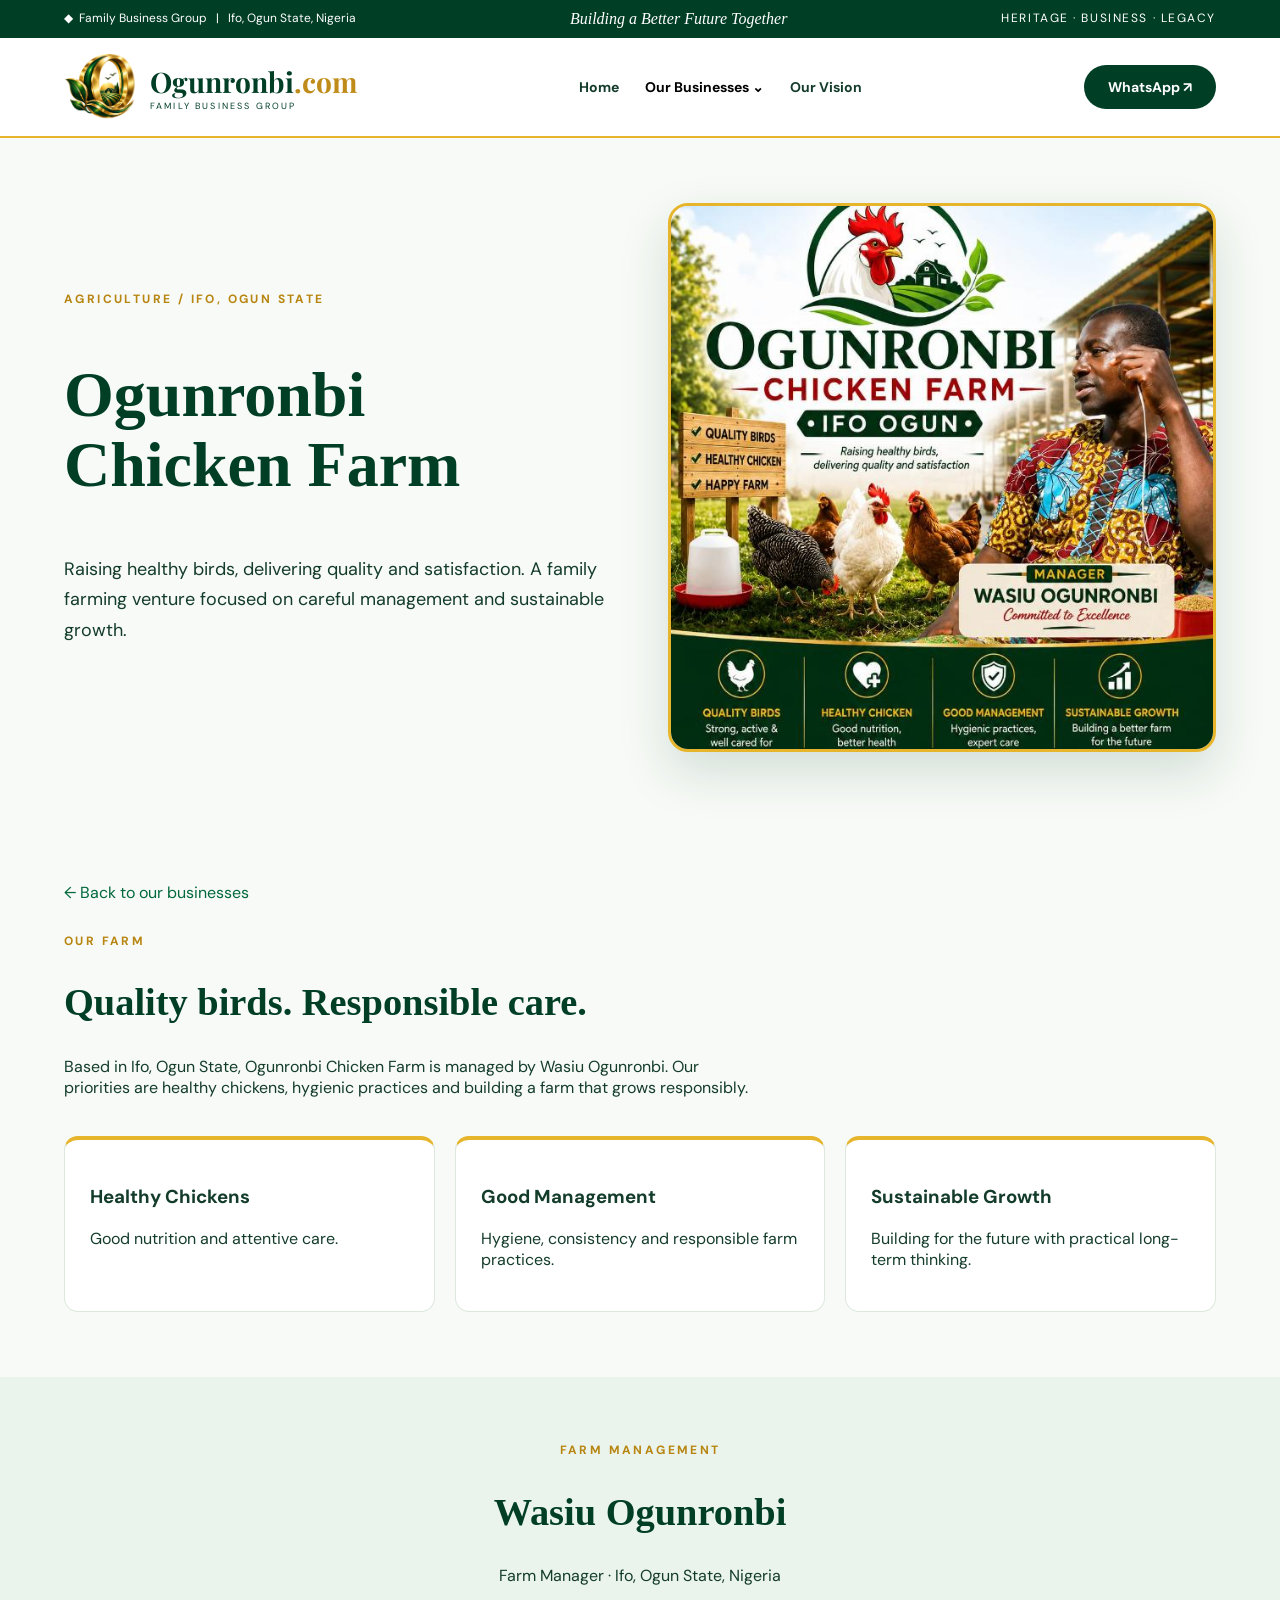
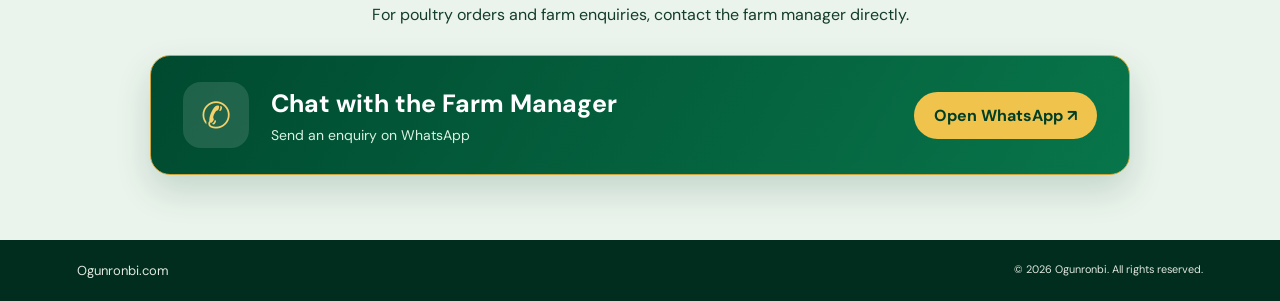
==== chicken-farm/index.html @ e9965660 "Serve Chicken Farm at clean directory URL on GitHub Pages" ====
<!doctype html><html lang="en-GB"><head><meta charset="utf-8"><base href="/"><meta name="viewport" content="width=device-width,initial-scale=1"><meta name="theme-color" content="#0d3d2a"><meta name="description" content="Ogunronbi Chicken Farm in Ifo, Ogun State, Nigeria."><title>Ogunronbi Chicken Farm | Ogunronbi.com</title><link rel="icon" href="logo.png" type="image/png"><link rel="stylesheet" href="styles.css"><link rel="stylesheet" href="chicken-farm.css"></head><body><div class="topbar"><span>◆ &nbsp;Family Business Group &nbsp; | &nbsp; Ifo, Ogun State, Nigeria</span><em>Building a Better Future Together</em><span class="topbar-right">HERITAGE · BUSINESS · LEGACY</span></div>
<header class="site-header"><a class="brand" href="/" aria-label="Ogunronbi home"><img class="brand-logo-image" src="logo.png" alt="" width="74" height="74"><span class="brand-copy"><strong>Ogunronbi<span>.com</span></strong><small>FAMILY BUSINESS GROUP</small></span></a><button class="menu-toggle" type="button" aria-label="Open navigation" aria-controls="main-nav" aria-expanded="false">☰</button><nav id="main-nav" aria-label="Main navigation"><a href="/">Home</a><div class="nav-dropdown"><button type="button" aria-expanded="false" aria-controls="business-menu">Our Businesses <span aria-hidden="true">⌄</span></button><div id="business-menu" class="dropdown-menu"><a href="/#businesses">All businesses</a><a href="https://imotech.solutions/" target="_blank" rel="noopener noreferrer">ImoTech Solutions</a><a href="/chicken-farm/">Chicken Farm</a></div></div><a href="/#vision">Our Vision</a></nav><a class="header-cta" href="#farm-contact">WhatsApp ↗</a></header><main><section class="farm-hero farm-hero-image"><div class="farm-hero-content"><p class="eyebrow">AGRICULTURE / IFO, OGUN STATE</p><h1>Ogunronbi<br>Chicken Farm</h1><p>Raising healthy birds, delivering quality and satisfaction. A family farming venture focused on careful management and sustainable growth.</p></div><div class="farm-hero-visual"><img src="mikeLOGO.png" alt="Ogunronbi Chicken Farm artwork showing healthy chickens, the farm identity and manager Wasiu Ogunronbi"></div></section><section class="section"><a class="back-link" href="/#businesses">← Back to our businesses</a><p class="eyebrow">OUR FARM</p><h2>Quality birds. Responsible care.</h2><p style="max-width:700px;color:var(--muted);margin:24px 0 38px">Based in Ifo, Ogun State, Ogunronbi Chicken Farm is managed by Wasiu Ogunronbi. Our priorities are healthy chickens, hygienic practices and building a farm that grows responsibly.</p><div class="farm-details"><article><h3>Healthy Chickens</h3><p>Good nutrition and attentive care.</p></article><article><h3>Good Management</h3><p>Hygiene, consistency and responsible farm practices.</p></article><article><h3>Sustainable Growth</h3><p>Building for the future with practical long-term thinking.</p></article></div></section><section class="section contact" id="farm-contact"><p class="eyebrow">FARM MANAGEMENT</p><h2>Wasiu Ogunronbi</h2><p>Farm Manager · Ifo, Ogun State, Nigeria</p><p class="farm-contact-intro">For poultry orders and farm enquiries, contact the farm manager directly.</p><a class="whatsapp-card" href="https://wa.me/2348039232934" target="_blank" rel="noopener noreferrer" aria-label="Chat with Wasiu Ogunronbi on WhatsApp"><span class="whatsapp-card-icon" aria-hidden="true">✆</span><span class="whatsapp-card-copy"><strong>Chat with the Farm Manager</strong><span>Send an enquiry on WhatsApp</span></span><span class="whatsapp-card-action" aria-hidden="true">Open WhatsApp ↗</span></a></section></main><footer><span>Ogunronbi.com</span><small>© <span id="year"></span> Ogunronbi. All rights reserved.</small></footer><script>document.getElementById('year').textContent=new Date().getFullYear()</script><script src="site.js" defer></script></body></html>
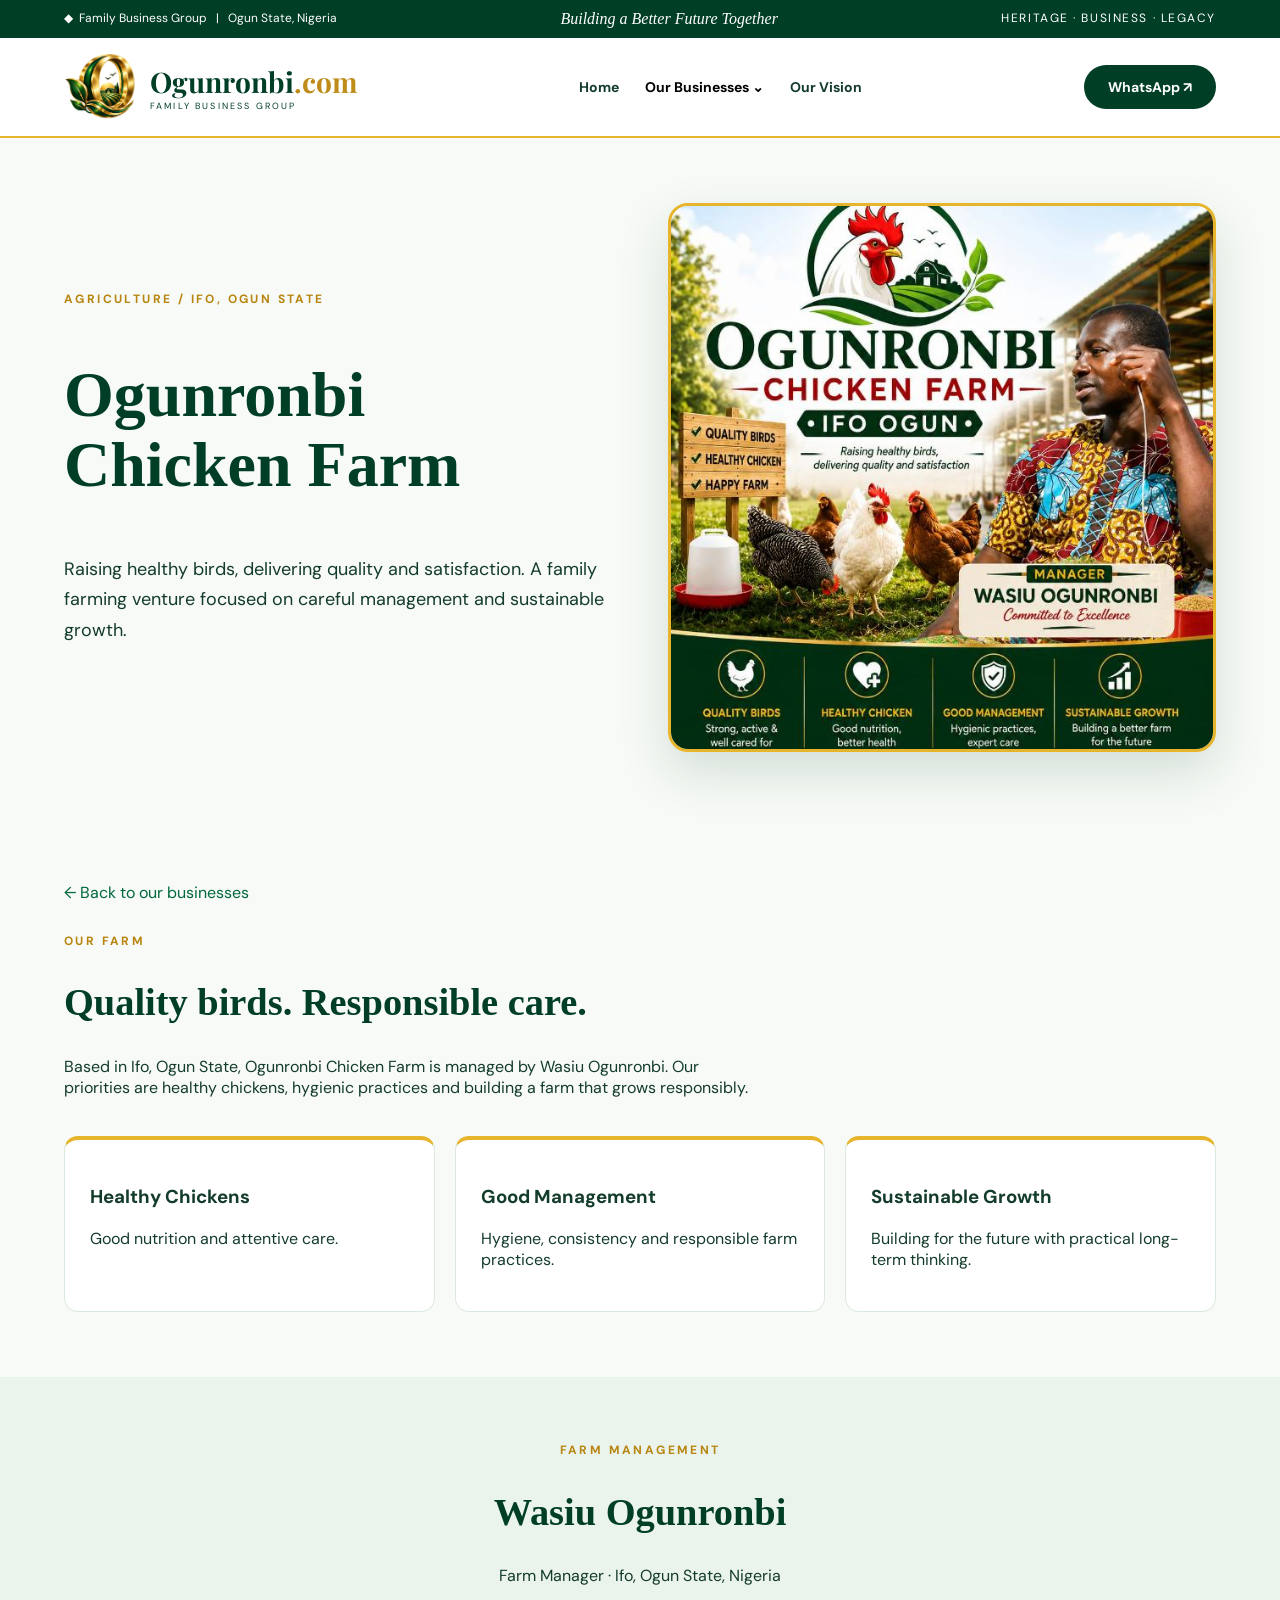
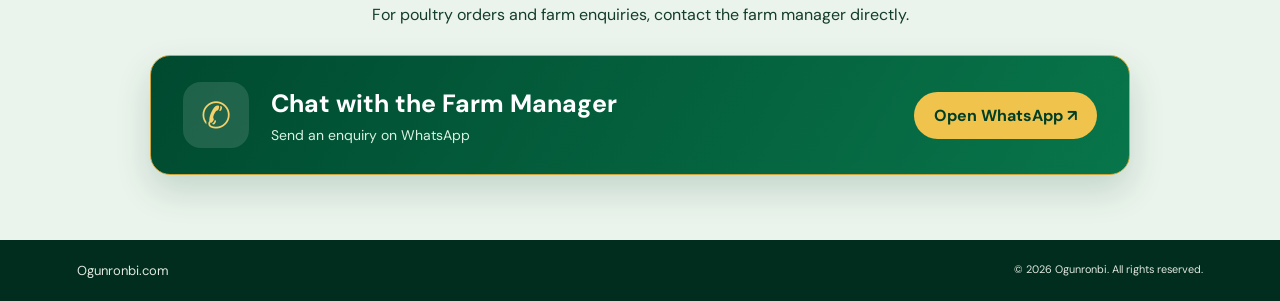
==== commit 35d5eb6d: "Remove Ifo from shared top bar" ====
--- a/chicken-farm/index.html
+++ b/chicken-farm/index.html
@@ -1,2 +1,2 @@
-<!doctype html><html lang="en-GB"><head><meta charset="utf-8"><base href="/"><meta name="viewport" content="width=device-width,initial-scale=1"><meta name="theme-color" content="#0d3d2a"><meta name="description" content="Ogunronbi Chicken Farm in Ifo, Ogun State, Nigeria."><title>Ogunronbi Chicken Farm | Ogunronbi.com</title><link rel="icon" href="logo.png" type="image/png"><link rel="stylesheet" href="styles.css"><link rel="stylesheet" href="chicken-farm.css"></head><body><div class="topbar"><span>◆ &nbsp;Family Business Group &nbsp; | &nbsp; Ifo, Ogun State, Nigeria</span><em>Building a Better Future Together</em><span class="topbar-right">HERITAGE · BUSINESS · LEGACY</span></div>
+<!doctype html><html lang="en-GB"><head><meta charset="utf-8"><base href="/"><meta name="viewport" content="width=device-width,initial-scale=1"><meta name="theme-color" content="#0d3d2a"><meta name="description" content="Ogunronbi Chicken Farm in Ifo, Ogun State, Nigeria."><title>Ogunronbi Chicken Farm | Ogunronbi.com</title><link rel="icon" href="logo.png" type="image/png"><link rel="stylesheet" href="styles.css"><link rel="stylesheet" href="chicken-farm.css"></head><body><div class="topbar"><span>◆ &nbsp;Family Business Group &nbsp; | &nbsp; Ogun State, Nigeria</span><em>Building a Better Future Together</em><span class="topbar-right">HERITAGE · BUSINESS · LEGACY</span></div>
 <header class="site-header"><a class="brand" href="/" aria-label="Ogunronbi home"><img class="brand-logo-image" src="logo.png" alt="" width="74" height="74"><span class="brand-copy"><strong>Ogunronbi<span>.com</span></strong><small>FAMILY BUSINESS GROUP</small></span></a><button class="menu-toggle" type="button" aria-label="Open navigation" aria-controls="main-nav" aria-expanded="false">☰</button><nav id="main-nav" aria-label="Main navigation"><a href="/">Home</a><div class="nav-dropdown"><button type="button" aria-expanded="false" aria-controls="business-menu">Our Businesses <span aria-hidden="true">⌄</span></button><div id="business-menu" class="dropdown-menu"><a href="/#businesses">All businesses</a><a href="https://imotech.solutions/" target="_blank" rel="noopener noreferrer">ImoTech Solutions</a><a href="/chicken-farm/">Chicken Farm</a></div></div><a href="/#vision">Our Vision</a></nav><a class="header-cta" href="#farm-contact">WhatsApp ↗</a></header><main><section class="farm-hero farm-hero-image"><div class="farm-hero-content"><p class="eyebrow">AGRICULTURE / IFO, OGUN STATE</p><h1>Ogunronbi<br>Chicken Farm</h1><p>Raising healthy birds, delivering quality and satisfaction. A family farming venture focused on careful management and sustainable growth.</p></div><div class="farm-hero-visual"><img src="mikeLOGO.png" alt="Ogunronbi Chicken Farm artwork showing healthy chickens, the farm identity and manager Wasiu Ogunronbi"></div></section><section class="section"><a class="back-link" href="/#businesses">← Back to our businesses</a><p class="eyebrow">OUR FARM</p><h2>Quality birds. Responsible care.</h2><p style="max-width:700px;color:var(--muted);margin:24px 0 38px">Based in Ifo, Ogun State, Ogunronbi Chicken Farm is managed by Wasiu Ogunronbi. Our priorities are healthy chickens, hygienic practices and building a farm that grows responsibly.</p><div class="farm-details"><article><h3>Healthy Chickens</h3><p>Good nutrition and attentive care.</p></article><article><h3>Good Management</h3><p>Hygiene, consistency and responsible farm practices.</p></article><article><h3>Sustainable Growth</h3><p>Building for the future with practical long-term thinking.</p></article></div></section><section class="section contact" id="farm-contact"><p class="eyebrow">FARM MANAGEMENT</p><h2>Wasiu Ogunronbi</h2><p>Farm Manager · Ifo, Ogun State, Nigeria</p><p class="farm-contact-intro">For poultry orders and farm enquiries, contact the farm manager directly.</p><a class="whatsapp-card" href="https://wa.me/2348039232934" target="_blank" rel="noopener noreferrer" aria-label="Chat with Wasiu Ogunronbi on WhatsApp"><span class="whatsapp-card-icon" aria-hidden="true">✆</span><span class="whatsapp-card-copy"><strong>Chat with the Farm Manager</strong><span>Send an enquiry on WhatsApp</span></span><span class="whatsapp-card-action" aria-hidden="true">Open WhatsApp ↗</span></a></section></main><footer><span>Ogunronbi.com</span><small>© <span id="year"></span> Ogunronbi. All rights reserved.</small></footer><script>document.getElementById('year').textContent=new Date().getFullYear()</script><script src="site.js" defer></script></body></html>
